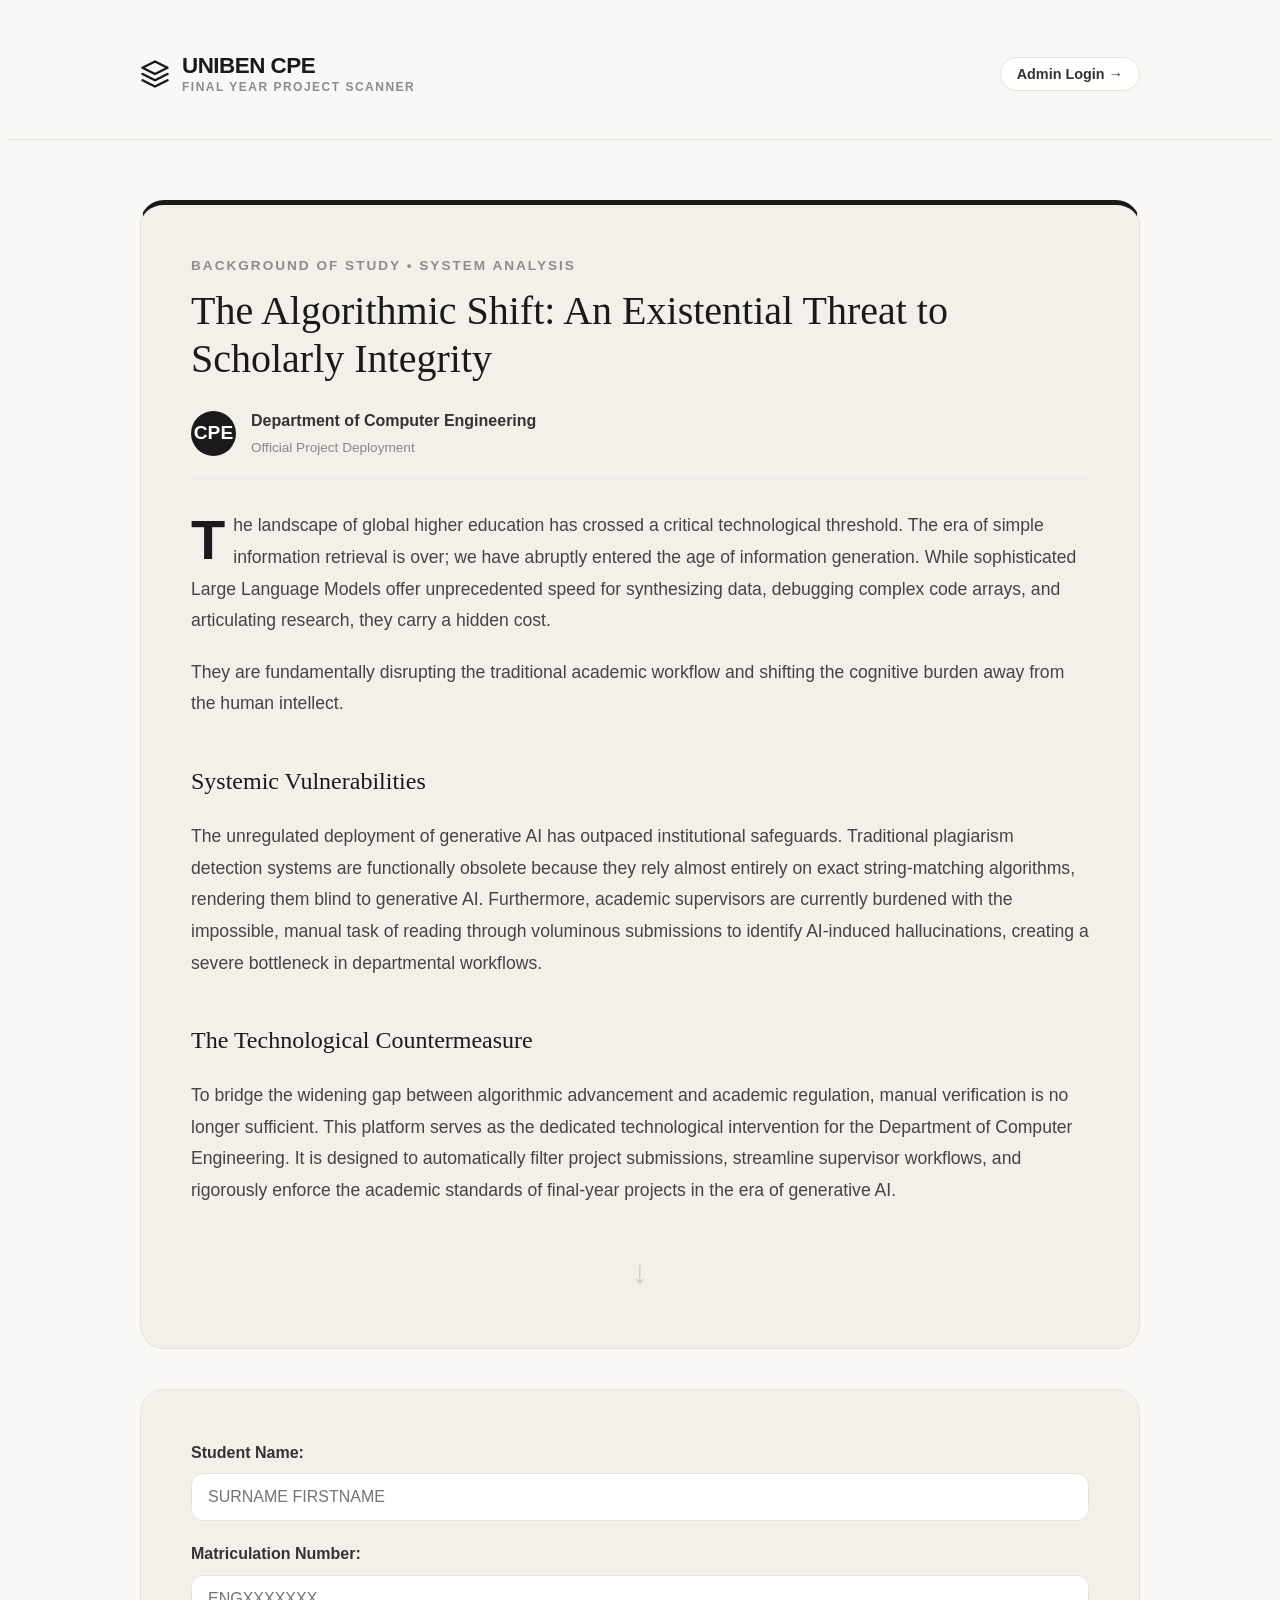
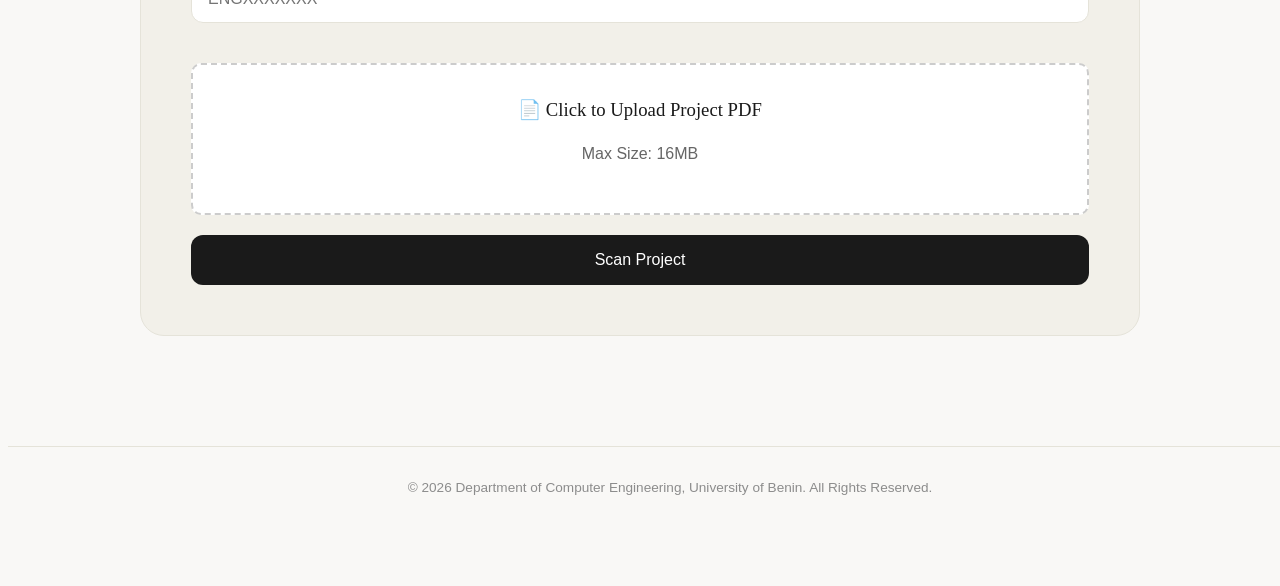
==== templates/index.html @ e80ccfa0 "feat:rename file" ====
<!DOCTYPE html>
<html>
<head>
    <title>UNIBEN CPE Sentinel</title>
    <link rel="stylesheet" href="/static/css/style.css">
</head>
<body>
    <header>
        <div class="container" style="display: flex; justify-content: space-between; align-items: center;">

            <div style="display: flex; align-items: center; gap: 12px; font-family: -apple-system, BlinkMacSystemFont, 'Segoe UI', Roboto, sans-serif;">
                <svg width="30" height="30" viewBox="0 0 24 24" fill="none" stroke="var(--primary)" stroke-width="2" stroke-linecap="round" stroke-linejoin="round">
                    <polygon points="12 2 2 7 12 12 22 7 12 2"></polygon>
                    <polyline points="2 17 12 22 22 17"></polyline>
                    <polyline points="2 12 12 17 22 12"></polyline>
                </svg>

                <div style="display: flex; flex-direction: column; line-height: 1.2;">
                    <span style="font-weight: 800; font-size: 1.4rem; color: var(--primary); letter-spacing: -0.5px;">UNIBEN CPE</span>
                    <span style="font-size: 0.75rem; color: var(--accent-dark); font-weight: 700; text-transform: uppercase; letter-spacing: 1.5px;">Final Year Project Scanner</span>
                </div>
            </div>

            <div>
                <a href="/login" style="color: var(--text); font-family: sans-serif; font-size: 0.9rem; padding: 8px 16px; border: 1px solid var(--accent); border-radius: 20px; text-decoration: none; font-weight: bold; background: var(--white); box-shadow: 0 2px 5px rgba(0,0,0,0.02);">
                    Admin Login &rarr;
                </a>
            </div>

        </div>
    </header>

    <div class="container">
        
        <div class="card" style="margin-bottom: 40px; border-top: 5px solid var(--primary);">
            
            <div style="text-transform: uppercase; color: var(--accent-dark); font-weight: bold; font-size: 0.85rem; letter-spacing: 2px; margin-bottom: 10px;">
                Background of Study • System Analysis
            </div>
            
            <h1 style="font-size: 2.5rem; color: var(--primary); margin-top: 0; margin-bottom: 25px; line-height: 1.2;">
                The Algorithmic Shift: An Existential Threat to Scholarly Integrity
            </h1>
            
            <div style="display: flex; align-items: center; gap: 15px; margin-bottom: 30px; padding-bottom: 20px; border-bottom: 1px solid #eaeaea;">
                <div style="width: 45px; height: 45px; background: var(--primary); color: white; border-radius: 50%; display: flex; align-items: center; justify-content: center; font-weight: bold; font-size: 1.2rem;">
                    CPE
                </div>
                <div>
                    <b style="color: var(--text); font-size: 1rem;">Department of Computer Engineering</b><br>
                    <span style="color: #888; font-size: 0.85rem;">Official Project Deployment</span>
                </div>
            </div>

            <div style="font-size: 1.1rem; line-height: 1.8; color: #444;">
                <p style="margin-bottom: 20px;">
                    <span style="float: left; font-size: 3.5rem; line-height: 0.8; padding-top: 8px; padding-right: 8px; color: var(--primary); font-weight: bold;">T</span>he landscape of global higher education has crossed a critical technological threshold. The era of simple information retrieval is over; we have abruptly entered the age of information generation. While sophisticated Large Language Models offer unprecedented speed for synthesizing data, debugging complex code arrays, and articulating research, they carry a hidden cost.
                </p>

                <p style="margin-bottom: 30px;">
                    They are fundamentally disrupting the traditional academic workflow and shifting the cognitive burden away from the human intellect.
                </p>

                <h3 style="font-size: 1.5rem; color: var(--primary); margin-top: 40px; margin-bottom: 15px;">Systemic Vulnerabilities</h3>
                <p style="margin-bottom: 30px;">
                    The unregulated deployment of generative AI has outpaced institutional safeguards. Traditional plagiarism detection systems are functionally obsolete because they rely almost entirely on exact string-matching algorithms, rendering them blind to generative AI. Furthermore, academic supervisors are currently burdened with the impossible, manual task of reading through voluminous submissions to identify AI-induced hallucinations, creating a severe bottleneck in departmental workflows.
                </p>

                <h3 style="font-size: 1.5rem; color: var(--primary); margin-top: 40px; margin-bottom: 15px;">The Technological Countermeasure</h3>
                <p style="margin-bottom: 10px;">
                    To bridge the widening gap between algorithmic advancement and academic regulation, manual verification is no longer sufficient. This platform serves as the dedicated technological intervention for the Department of Computer Engineering. It is designed to automatically filter project submissions, streamline supervisor workflows, and rigorously enforce the academic standards of final-year projects in the era of generative AI.
                </p>
            </div>
            
            <div style="text-align: center; margin-top: 40px; color: #ccc; font-size: 2rem;">
                &darr;
            </div>
        </div>

        <div class="card">
            <div style="text-align: left; margin-bottom: 20px;">
                <label><b>Student Name:</b></label>
                <input type="text" id="studentName" class="uppercase" placeholder="SURNAME FIRSTNAME" oninput="this.value = this.value.toUpperCase()">
                
                <label><b>Matriculation Number:</b></label>
                <input type="text" id="matricNo" class="uppercase" placeholder="ENGXXXXXXX" maxlength="15">
            </div>

            <div class="upload-box" style="border: 2px dashed #ccc; padding: 30px; text-align: center; cursor: pointer; border-radius: 10px;" onclick="document.getElementById('fileInput').click()">
                <h3 style="margin:0;">📄 Click to Upload Project PDF</h3>
                <p style="color: #666;">Max Size: 16MB</p>
                <input type="file" id="fileInput" hidden onchange="alert('Selected: '+this.files[0].name)">
            </div>
            
            <button id="btn" class="btn" style="margin-top: 20px;" onclick="analyze()">Scan Project</button>
            
            <div id="results" style="display:none; margin-top:30px; text-align:center;">
                <hr>
                <h2>Analysis Result</h2>
                <div class="score-circle" id="scoreBox">0%</div>
                <div id="verdict" style="font-size: 1.5rem; font-weight: bold; margin-bottom: 20px;">Evaluating...</div>
                
                <div class="stats-grid">
                    <div class="stat-box"><small>PERPLEXITY</small><h3 id="m-perp">0</h3></div>
                    <div class="stat-box"><small>BURSTINESS</small><h3 id="m-burst">0</h3></div>
                    <div class="stat-box"><small>CONSISTENCY</small><h3 id="m-cons">0%</h3></div>
                </div>

                <a id="downloadLink" href="#" target="_blank">
                    <button class="btn btn-print">🖨️ Download / Print Official Report</button>
                </a>
            </div>
        </div>
    </div>

    <div class="site-footer">
        &copy; 2026 Department of Computer Engineering, University of Benin. All Rights Reserved.
    </div>

    <script src="/static/js/portal.js"></script>
</body>
</html>
---- static/css/style.css ----
/* static/css/style.css - Premium Minimalist UI */

:root {
    --primary: #1a1a1a;       /* Deep Charcoal (Almost Black) for headers/buttons */
    --accent: #e5e3d9;        /* Warm Beige/Gray for borders and soft backgrounds */
    --accent-dark: #8c8c8c;   /* Muted text for secondary info */
    --success: #6b8e78;       /* Muted pastel green for good scores */
    --danger: #c47676;        /* Muted pastel red for AI detection */
    --bg: #f9f8f6;            /* Warm off-white background (Claude style) */
    --card-bg: #f2f0e9;       /* Slightly darker cream for cards */
    --white: #ffffff;
    --text: #333333;          /* Soft dark gray for reading text */
}

/* TYPOGRAPHY */
body { 
    font-family: -apple-system, BlinkMacSystemFont, "Segoe UI", Roboto, Helvetica, Arial, sans-serif; 
    background: var(--bg); 
    color: var(--text); 
    padding-bottom: 50px; 
    line-height: 1.6;
}

/* The secret to this look is Serif fonts for headings! */
h1, h2, h3, .centered-title, .logo {
    font-family: "Georgia", "Times New Roman", serif;
    color: var(--primary);
    font-weight: normal; /* Premium designs usually avoid ultra-bold text */
}

.container { max-width: 1000px; margin: 0 auto; padding: 20px; }

/* HEADER */
header { 
    background: var(--bg); 
    padding: 25px 0; 
    border-bottom: 1px solid var(--accent); 
    margin-bottom: 40px; 
}
.nav { display: flex; justify-content: center; align-items: center; position: relative; }

.centered-title { 
    text-align: center; 
    font-size: 1.6rem; 
    width: 100%;
    letter-spacing: -0.5px;
}

.login-link {
    position: absolute;
    right: 0;
    top: 50%;
    transform: translateY(-50%);
}
.login-link a {
    color: var(--text);
    font-family: sans-serif;
    font-size: 0.9rem;
    padding: 8px 16px;
    border: 1px solid var(--accent);
    border-radius: 20px;
    transition: 0.2s;
}
.login-link a:hover { background: var(--white); }

/* INPUT FIELDS */
input[type="text"], input[type="password"], textarea { 
    width: 100%; 
    padding: 14px 16px; 
    margin: 8px 0 20px 0; 
    border: 1px solid var(--accent); 
    border-radius: 12px; 
    font-size: 1rem; 
    background: var(--white);
    box-sizing: border-box; 
    transition: 0.2s;
}
input:focus { outline: none; border-color: var(--primary); }
input.uppercase { text-transform: uppercase; }

/* CARDS & BUTTONS */
.card { 
    background: var(--card-bg); 
    border-radius: 24px; /* Larger, softer corners like the image */
    padding: 50px; 
    border: 1px solid var(--accent);
    margin-bottom: 40px; 
}

.btn { 
    background: var(--primary); 
    color: var(--white); 
    border: none; 
    padding: 16px 30px; 
    border-radius: 12px; 
    font-size: 1rem; 
    cursor: pointer; 
    width: 100%; 
    font-weight: 500; 
    transition: 0.2s; 
}
.btn:hover { background: #000000; transform: translateY(-1px); }
.btn-print { background: var(--white); color: var(--primary); border: 1px solid var(--accent); width: auto; display: inline-block; margin-top: 20px; }
.btn-print:hover { background: var(--bg); }

/* UPLOAD BOX */
.upload-box {
    background: var(--white);
    border: 1px dashed var(--accent-dark);
    padding: 40px;
    text-align: center;
    cursor: pointer;
    border-radius: 16px;
    transition: 0.2s;
}
.upload-box:hover { border-color: var(--primary); background: #faf9f7; }

/* RESULTS */
.score-circle { 
    width: 160px; height: 160px; 
    border-radius: 50%; 
    border: 8px solid var(--white); 
    background: var(--white);
    margin: 20px auto; 
    display: flex; align-items: center; justify-content: center; 
    font-size: 3rem; font-family: "Georgia", serif; 
    color: var(--primary); 
    box-shadow: 0 4px 20px rgba(0,0,0,0.03);
}
.stats-grid { display: grid; grid-template-columns: repeat(3, 1fr); gap: 20px; margin-top: 30px; }
.stat-box { 
    background: var(--white); 
    padding: 20px; 
    border-radius: 16px; 
    border: 1px solid var(--accent); 
    text-align: center; 
}
.stat-box small { color: var(--accent-dark); letter-spacing: 1px; font-size: 0.8rem; }
.stat-box h3 { margin: 10px 0 0 0; font-family: sans-serif; font-size: 1.5rem; }

/* DASHBOARD */
.chart-container { display: flex; gap: 20px; margin-bottom: 30px; }
.chart-box { flex: 1; background: var(--card-bg); padding: 30px; border-radius: 24px; border: 1px solid var(--accent); }
table { width: 100%; border-collapse: separate; border-spacing: 0; background: var(--white); border-radius: 16px; overflow: hidden; border: 1px solid var(--accent); }
th { background: var(--card-bg); color: var(--primary); text-align: left; padding: 16px; font-weight: normal; border-bottom: 1px solid var(--accent); }
td { padding: 16px; border-bottom: 1px solid var(--accent); font-size: 0.95rem; }
tr:last-child td { border-bottom: none; }

/* LOGIN PAGE */
.login-wrapper { display: flex; justify-content: center; align-items: center; min-height: 80vh; }
.login-box { width: 100%; max-width: 400px; background: var(--card-bg); padding: 50px; border-radius: 24px; text-align: center; border: 1px solid var(--accent); }

/* FOOTER */
.site-footer {
    text-align: center;
    padding: 30px;
    margin-top: 50px;
    color: var(--accent-dark);
    font-size: 0.85rem;
    border-top: 1px solid var(--accent);
    width: 100%;
}
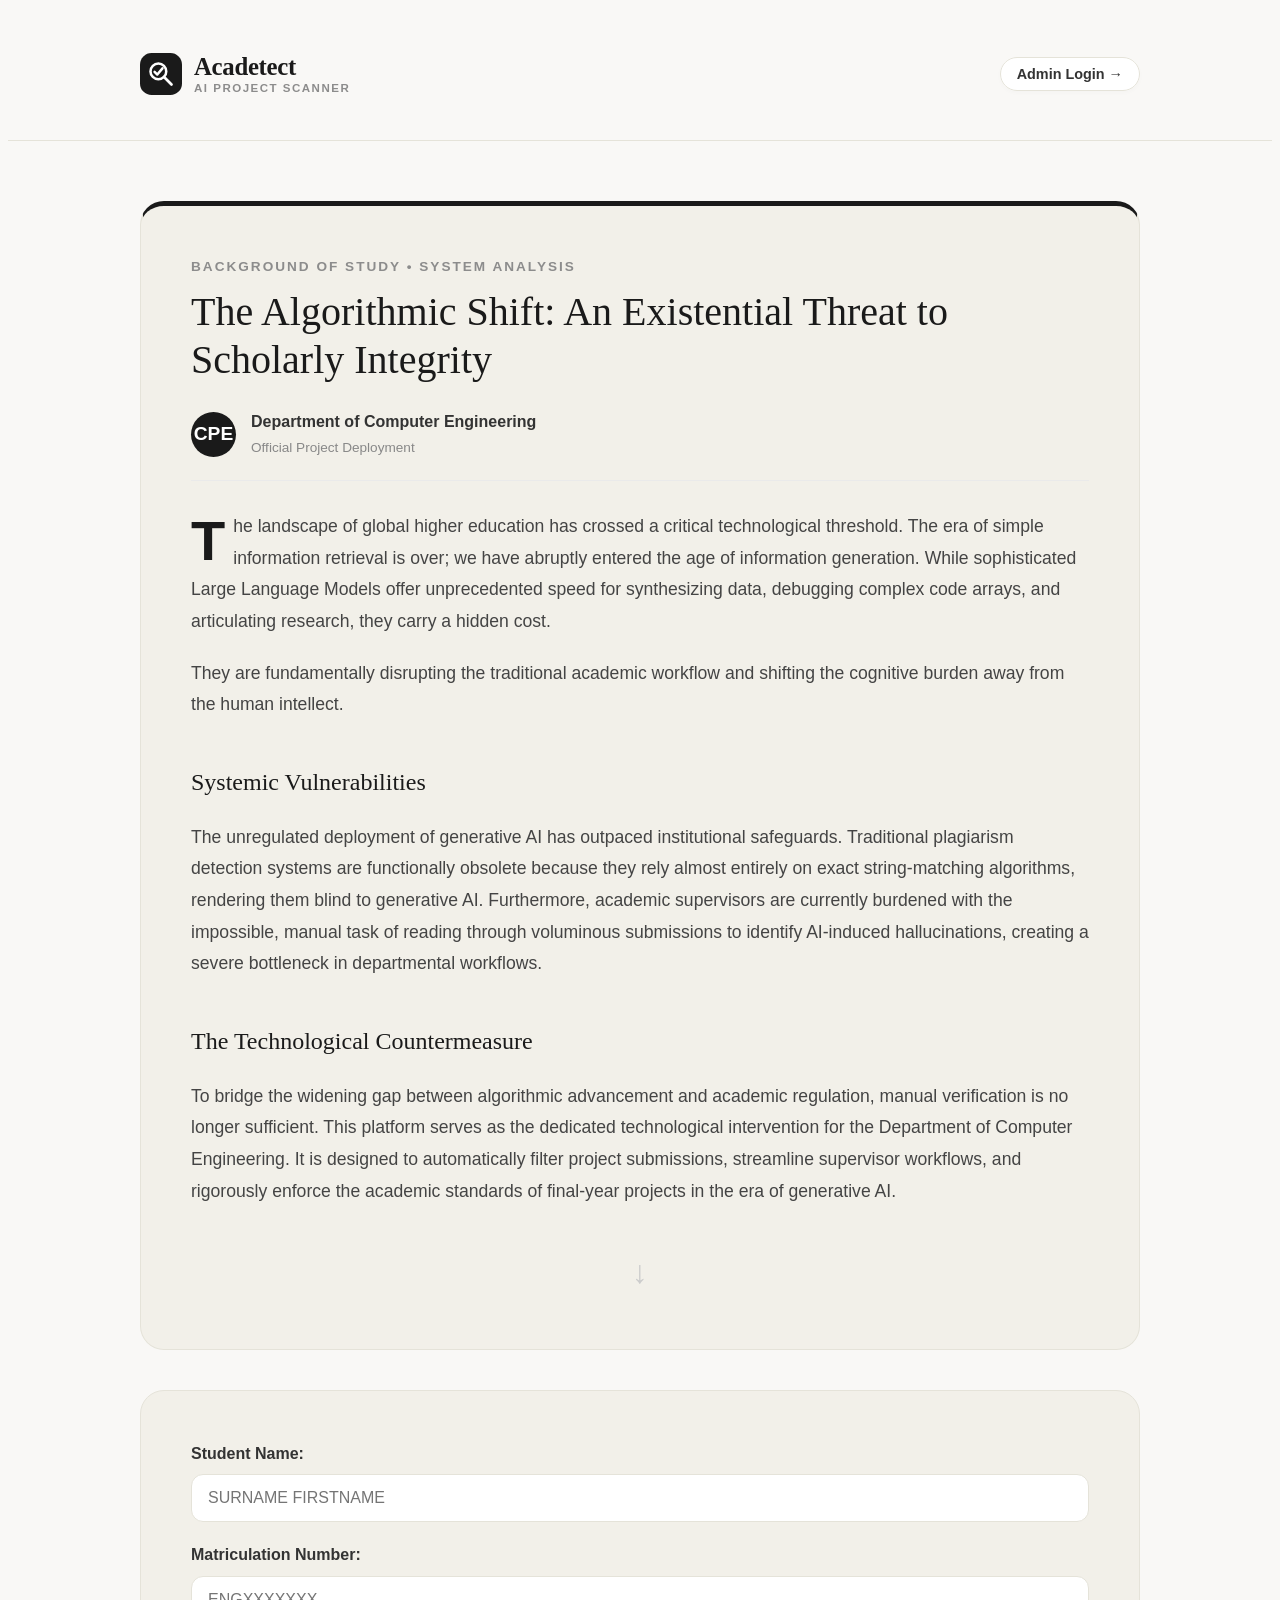
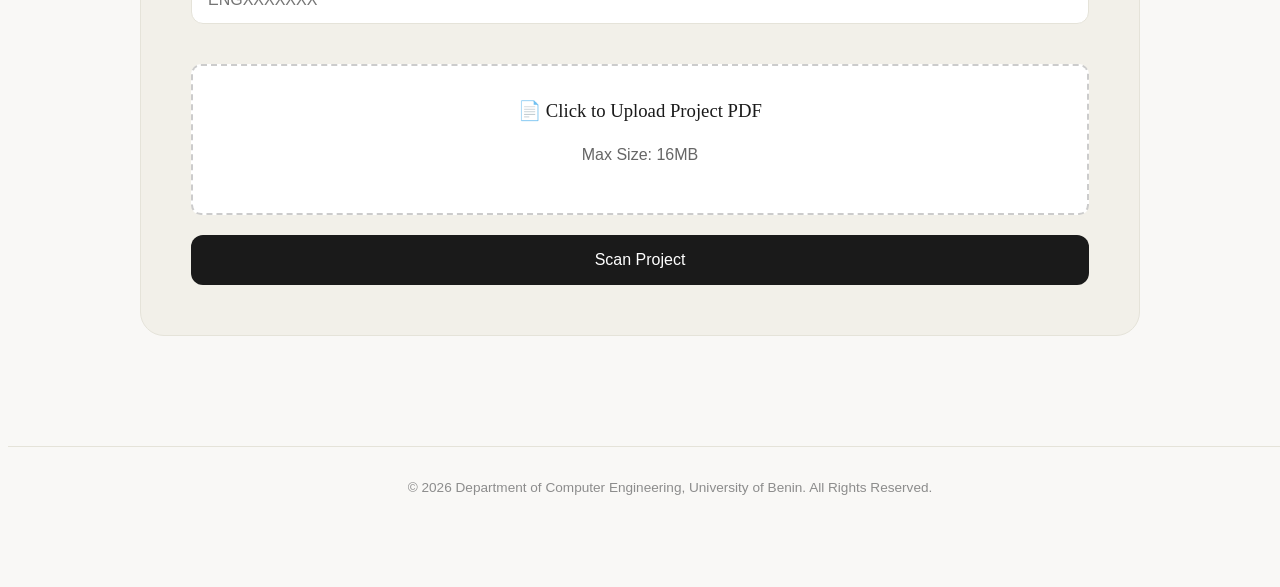
==== commit 133e38f3: "Rebrand site to Acadetect and add homepage logo - Rename product from 'UNIBEN CPE Sentinel' to 'Acad" ====
--- a/templates/index.html
+++ b/templates/index.html
@@ -1,7 +1,7 @@
 <!DOCTYPE html>
 <html>
 <head>
-    <title>UNIBEN CPE Sentinel</title>
+    <title>Acadetect — AI Project Scanner</title>
     <link rel="stylesheet" href="/static/css/style.css">
 </head>
 <body>
@@ -9,15 +9,16 @@
         <div class="container" style="display: flex; justify-content: space-between; align-items: center;">
 
             <div style="display: flex; align-items: center; gap: 12px; font-family: -apple-system, BlinkMacSystemFont, 'Segoe UI', Roboto, sans-serif;">
-                <svg width="30" height="30" viewBox="0 0 24 24" fill="none" stroke="var(--primary)" stroke-width="2" stroke-linecap="round" stroke-linejoin="round">
-                    <polygon points="12 2 2 7 12 12 22 7 12 2"></polygon>
-                    <polyline points="2 17 12 22 22 17"></polyline>
-                    <polyline points="2 12 12 17 22 12"></polyline>
+                <svg width="42" height="42" viewBox="0 0 40 40" fill="none" xmlns="http://www.w3.org/2000/svg" role="img" aria-label="Acadetect logo" style="flex-shrink: 0;">
+                    <rect width="40" height="40" rx="11" fill="var(--primary)"></rect>
+                    <circle cx="17.5" cy="17.5" r="7.5" fill="none" stroke="#ffffff" stroke-width="2.4"></circle>
+                    <path d="M13.9 17.9 L16.5 20.5 L21.4 14.6" fill="none" stroke="#ffffff" stroke-width="2.4" stroke-linecap="round" stroke-linejoin="round"></path>
+                    <line x1="22.9" y1="22.9" x2="30" y2="30" stroke="#ffffff" stroke-width="2.6" stroke-linecap="round"></line>
                 </svg>
 
-                <div style="display: flex; flex-direction: column; line-height: 1.2;">
-                    <span style="font-weight: 800; font-size: 1.4rem; color: var(--primary); letter-spacing: -0.5px;">UNIBEN CPE</span>
-                    <span style="font-size: 0.75rem; color: var(--accent-dark); font-weight: 700; text-transform: uppercase; letter-spacing: 1.5px;">Final Year Project Scanner</span>
+                <div style="display: flex; flex-direction: column; line-height: 1.15;">
+                    <span style="font-family: Georgia, 'Times New Roman', serif; font-weight: 700; font-size: 1.55rem; color: var(--primary); letter-spacing: -0.3px;">Acadetect</span>
+                    <span style="font-size: 0.72rem; color: var(--accent-dark); font-weight: 700; text-transform: uppercase; letter-spacing: 1.5px;">AI Project Scanner</span>
                 </div>
             </div>
 
--- a/static/css/style.css
+++ b/static/css/style.css
@@ -159,4 +159,71 @@
     font-size: 0.85rem;
     border-top: 1px solid var(--accent);
     width: 100%;
+}
+
+/* ─── MOBILE RESPONSIVE ────────────────────────────────────────────────── */
+@media (max-width: 768px) {
+    .container { padding: 15px; }
+    
+    header { padding: 15px 0; margin-bottom: 25px; }
+    .centered-title { font-size: 1.2rem; }
+    
+    .card { padding: 25px; border-radius: 18px; margin-bottom: 25px; }
+    
+    h1 { font-size: 1.8rem !important; }
+    h2 { font-size: 1.4rem !important; }
+    h3 { font-size: 1.1rem !important; }
+    
+    /* Header flex row → stack on mobile */
+    header .container {
+        flex-direction: column;
+        gap: 12px;
+    }
+    
+    /* Stats grid → single column on mobile */
+    .stats-grid { grid-template-columns: 1fr; gap: 12px; }
+    .stat-box { padding: 15px; }
+    .stat-box h3 { font-size: 1.2rem; }
+    
+    /* Score circle smaller on mobile */
+    .score-circle { width: 120px; height: 120px; font-size: 2.2rem; }
+    
+    /* Chart container → stack vertically */
+    .chart-container { flex-direction: column; }
+    .chart-box { padding: 20px; }
+    
+    /* Table scroll on mobile */
+    table { display: block; overflow-x: auto; -webkit-overflow-scrolling: touch; }
+    th, td { padding: 10px 12px; font-size: 0.85rem; white-space: nowrap; }
+    
+    /* Login box */
+    .login-box { padding: 30px 20px; margin: 0 15px; }
+    
+    /* Buttons */
+    .btn { padding: 14px 20px; font-size: 0.95rem; }
+    
+    /* Upload box */
+    .upload-box { padding: 25px 15px; }
+    .upload-box h3 { font-size: 1.1rem; }
+    
+    /* Summary banner */
+    .summary-banner {
+        flex-direction: column;
+        gap: 20px;
+        padding: 20px;
+    }
+    .summary-item h1 { font-size: 2.2rem; }
+    
+    /* Report page */
+    .report-box { padding: 20px; margin: 0 10px; }
+    .watermark { font-size: 3rem; }
+}
+
+@media (max-width: 480px) {
+    .container { padding: 12px; }
+    .card { padding: 20px; border-radius: 14px; }
+    h1 { font-size: 1.5rem !important; }
+    .score-circle { width: 100px; height: 100px; font-size: 1.8rem; border-width: 5px; }
+    .btn { padding: 12px 16px; }
+    .login-box { padding: 25px 15px; }
 }
